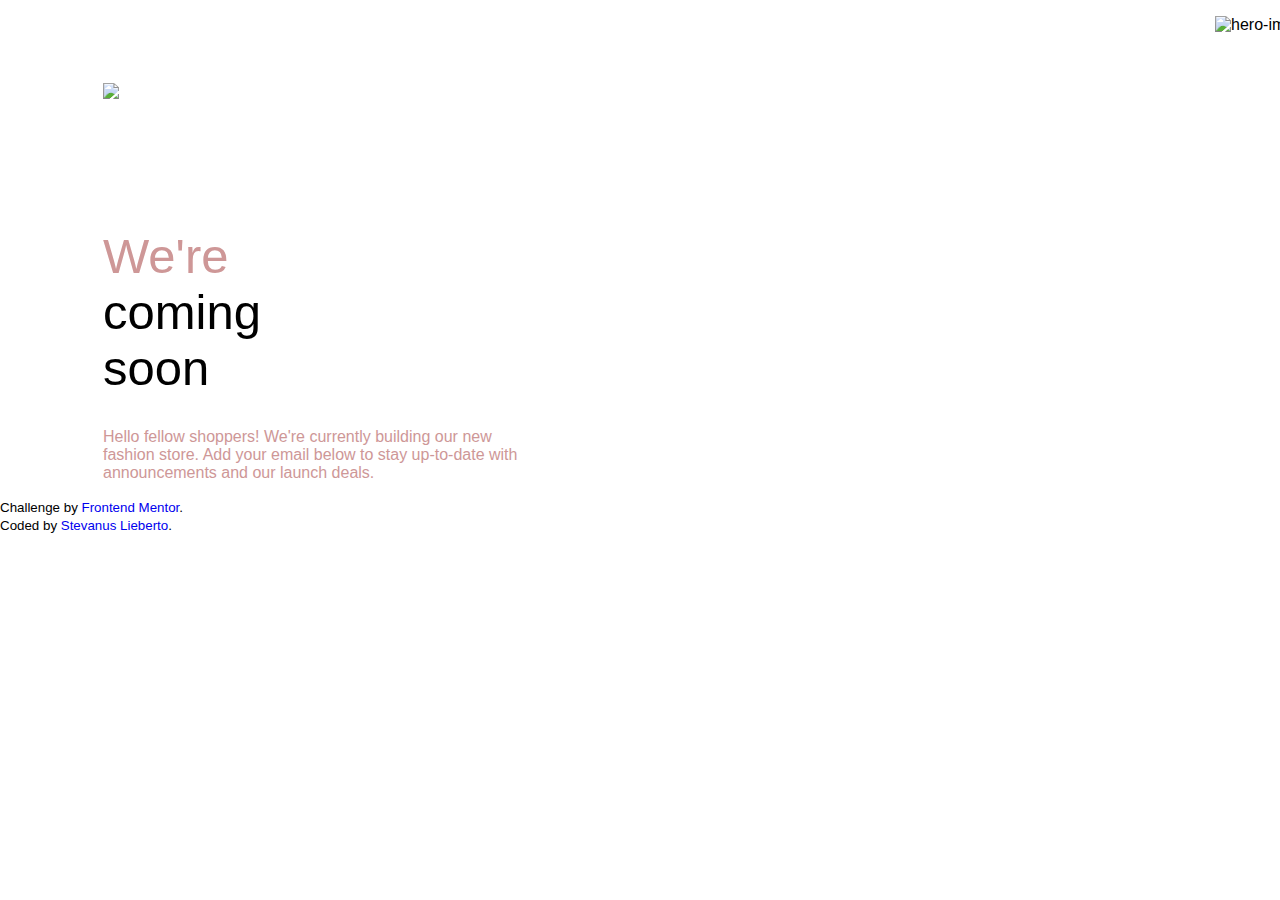
==== HTML CSS JS/fem/base-apparel/index.html @ 254df4a1 "'adding-fem-challenge'" ====
<!DOCTYPE html>
<html lang="en">
<head>
    <meta charset="UTF-8">
    <meta http-equiv="X-UA-Compatible" content="IE=edge">
    <meta name="viewport" content="width=device-width, initial-scale=1.0">
    <link rel="stylesheet" href="style.css">
    <title>FEM Base Apparel</title>
</head>
<body>
    <header id="header">
      <!--Logo Image-->
      
      <div id="header__logo" class="header__logo">
          <img src="https://svgshare.com/i/hDT.svg" id="logo=image" class="header-logo" style="max-width:100%;height:auto;position:absolute;">
      </div>
      <div id="header__hero" class="header__hero">
        <picture>
          <source media="(max-width:375px)" class="hero-mobile" srcset="https://i.postimg.cc/PxGHZ27c/hero-mobile.jpg">
          <source media="(max-width:1440px)" class="hero-desktop" srcset="https://i.postimg.cc/0QpsC7RN/hero-desktop.jpg">
          <img src="https://i.postimg.cc/0QpsC7RN/hero-desktop.jpg" alt="hero-image" id="hero-image" class="hero-image" style="float:right; margin-right: -32px; max-width: 100%; height:auto;">
        </picture>
      </div>
      <div id="header__word">
        <p id="first-word"><span id="big-word"><span id="desaturated-red">We're</span><br> <span id="black">coming<br> soon</span></p> <!--width: 49px-->
        <p id="hello">Hello fellow shoppers! We're currently building our new<br> fashion store. <!--width: 16px-->
          Add your email below to stay up-to-date with<br> announcements and our launch deals.</p>
      </div>
    </header>
    <footer>
      <p class="attribution"><small>
        Challenge by <a href="https://www.frontendmentor.io?ref=challenge" target="_blank">Frontend Mentor</a>.<br>
        Coded by <a href="https://github.com/Stv77">Stevanus Lieberto</a>.</small>
      </p>
    </footer>
</body>
</html>
---- HTML CSS JS/fem/base-apparel/style.css ----
@import url('href="https://fonts.googleapis.com/css2?family=Josefin+Sans:wght@300;400;600&display=swap');

:root{
  --desaturated-red: hsl(0, 36%, 70%);
  --soft-red: hsl(0, 93%, 68%);
  --dark-red: hsl(0, 6%, 24%);
  --linear-first: linear-gradient(135deg, hsl(0, 0%, 100%), hsl(0, 100%, 98%));
  --linear-second: linear-gradient(135deg, hsl(0, 80%, 86%), hsl(0, 74%, 74%));
}

* {
  font-family: 'Josefin Sans', sans-serif;
  text-decoration: none;
}

body {
  margin:0px
}

#header__logo > img {
  padding-top: 67px;
  padding-left: 103px;
  width: 158px;
}

#big-word > #desaturated-red {
  color: var(--desaturated-red);
  font-size: 49px;
}

#big-word > #black {
  color: black;
  font-size: 49px;
  font-weight: light;
}

#first-word{
  padding-top: 212px;
  padding-left: 103px;
  padding-bottom: 16px;
}

#hello {
  font-size: 16px;
  color: var(--desaturated-red);
  padding-left: 103px;
}

/*Mobile*/
@media (max-width: 375px) {
  #header__logo > img {
    width: 104px;
    height: 31px;
    padding-top: 31px;
    padding-left: 31px;
    padding-bottom: 33px;
    object-position: center;
  }
  .hero-image {
    padding-top: 80px;
    padding-right: 32px;
  }
}

.attribution {
  position: bottom;
}
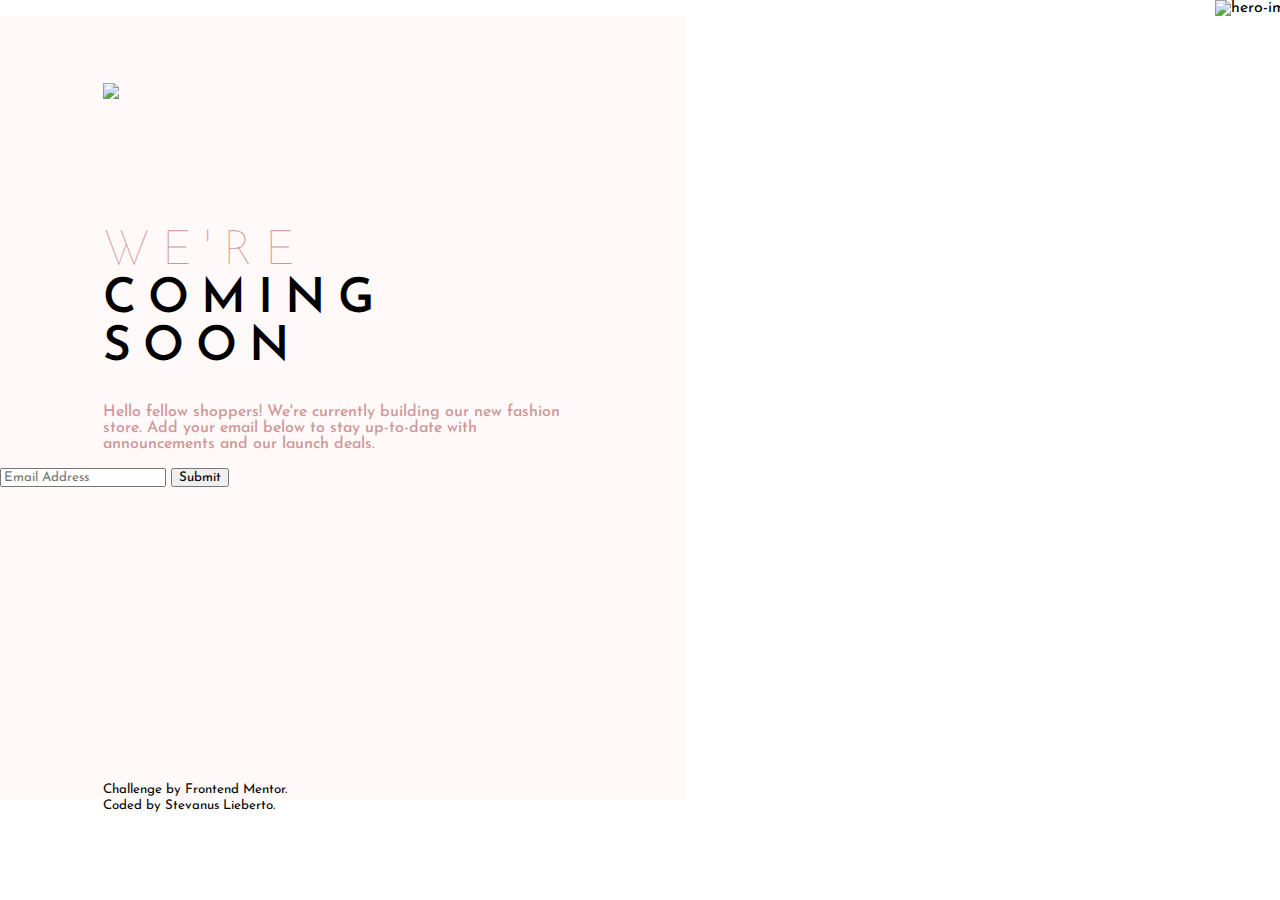
==== commit ccef9466: "'responsive-image'" ====
--- a/HTML CSS JS/fem/base-apparel/index.html
+++ b/HTML CSS JS/fem/base-apparel/index.html
@@ -8,30 +8,46 @@
     <title>FEM Base Apparel</title>
 </head>
 <body>
-    <header id="header">
-      <!--Logo Image-->
-      
-      <div id="header__logo" class="header__logo">
-          <img src="https://svgshare.com/i/hDT.svg" id="logo=image" class="header-logo" style="max-width:100%;height:auto;position:absolute;">
+  <header id="header">
+    <!--Background Desktop-->
+    <div id="bg-wrapper">
+      <div id="bg-wrapper__desktop">
       </div>
-      <div id="header__hero" class="header__hero">
-        <picture>
-          <source media="(max-width:375px)" class="hero-mobile" srcset="https://i.postimg.cc/PxGHZ27c/hero-mobile.jpg">
-          <source media="(max-width:1440px)" class="hero-desktop" srcset="https://i.postimg.cc/0QpsC7RN/hero-desktop.jpg">
-          <img src="https://i.postimg.cc/0QpsC7RN/hero-desktop.jpg" alt="hero-image" id="hero-image" class="hero-image" style="float:right; margin-right: -32px; max-width: 100%; height:auto;">
-        </picture>
-      </div>
-      <div id="header__word">
-        <p id="first-word"><span id="big-word"><span id="desaturated-red">We're</span><br> <span id="black">coming<br> soon</span></p> <!--width: 49px-->
-        <p id="hello">Hello fellow shoppers! We're currently building our new<br> fashion store. <!--width: 16px-->
-          Add your email below to stay up-to-date with<br> announcements and our launch deals.</p>
-      </div>
-    </header>
-    <footer>
-      <p class="attribution"><small>
-        Challenge by <a href="https://www.frontendmentor.io?ref=challenge" target="_blank">Frontend Mentor</a>.<br>
-        Coded by <a href="https://github.com/Stv77">Stevanus Lieberto</a>.</small>
+    </div>
+    <!--Logo Image-->
+    <div id="header__logo" class="header__logo">
+        <img src="https://svgshare.com/i/hDT.svg" id="logo=image" class="header-logo" style="max-width:100%;height:auto;position:absolute;">
+    </div>
+    <!--Hero Image-->
+    <div id="header__hero" class="header__hero">
+      <picture>
+        <source media="(max-width:400px)" class="hero-mobile" srcset="https://i.postimg.cc/PxGHZ27c/hero-mobile.jpg">
+        <source media="(max-width:1440px)" class="hero-desktop" srcset="https://i.postimg.cc/0QpsC7RN/hero-desktop.jpg">
+        <img src="https://i.postimg.cc/0QpsC7RN/hero-desktop.jpg" alt="hero-image" id="hero-image" class="hero-image">
+      </picture>
+    </div>
+    <div id="header__word">
+      <p id="first-word"><span id="big-word"><span id="desaturated-red">We're</span><br> <span id="black">coming<br>soon</span></p>
+      <p id="hello">Hello fellow shoppers! We're currently building our new fashion store.
+        Add your email below to stay up-to-date with announcements and our launch deals.</p>
+    </div>
+    <!--Email-->
+    <div id="email">
+      <div id="email__input">
+        <form>
+          <input type="email" id="input-email" class="input-email" placeholder="Email Address">
+          <input for="email" type="submit">
+        </form>
+    </div>
+  </header>
+  
+  <footer>
+    <div id="bottom">
+      <p id="bottom__attribution"><small>
+        Challenge by <span id="bottom__fem"><a href="https://www.frontendmentor.io?ref=challenge" target="_blank">Frontend Mentor</a></span>.<br>
+        <span id="on-mobile">Coded by <span id="bottom__me"><a href="https://github.com/Stv77">Stevanus Lieberto</a></span>.</small></span>
       </p>
-    </footer>
+    </div>
+  </footer>
 </body>
 </html>--- a/HTML CSS JS/fem/base-apparel/style.css
+++ b/HTML CSS JS/fem/base-apparel/style.css
@@ -1,4 +1,4 @@
-@import url('href="https://fonts.googleapis.com/css2?family=Josefin+Sans:wght@300;400;600&display=swap');
+@import url('https://fonts.googleapis.com/css2?family=Josefin+Sans:wght@300;400;600&display=swap');
 
 :root{
   --desaturated-red: hsl(0, 36%, 70%);
@@ -17,21 +17,52 @@
   margin:0px
 }
 
+@media (max-width: 1440px) {
+  #bg-wrapper__desktop {
+    background-image: url(https://svgur.com/i/hJF.svg);
+    background-color: #FFF9F9;
+    position: absolute;
+    z-index: -1;
+    width: 686px;
+    height: 783px;
+  }
+  #bottom__attribution {
+    position: relative;
+    padding-left: 103px;
+    bottom: 0;
+    margin-top: 23%;
+  }
+}
+
 #header__logo > img {
   padding-top: 67px;
   padding-left: 103px;
   width: 158px;
 }
 
+.hero-image {
+  float: right; 
+  margin-right: -32px; 
+  margin-top: -16px;
+  max-width: 100%; 
+  height:auto;
+}
+
 #big-word > #desaturated-red {
   color: var(--desaturated-red);
-  font-size: 49px;
+  font-size: 48px;
+  font-weight: 100;
+  text-transform: uppercase;
+  text-align: left;
+  letter-spacing: 12px;
 }
 
 #big-word > #black {
   color: black;
-  font-size: 49px;
-  font-weight: light;
+  font-size: 48px;
+  font-weight: 600;
+  text-transform: uppercase;
+  letter-spacing: 12px;
 }
 
 #first-word{
@@ -44,10 +75,20 @@
   font-size: 16px;
   color: var(--desaturated-red);
   padding-left: 103px;
+  padding-right: 717px;
+  font-weight: 500;
+  text-align: left;
 }
 
 /*Mobile*/
-@media (max-width: 375px) {
+@media (max-width: 400px) {
+  #bg-wrapper__desktop {
+    visibility: hidden;
+    z-index: -1;
+    width: 0;
+    height: 0;
+    background-color: #FFF9F9;
+  }
   #header__logo > img {
     width: 104px;
     height: 31px;
@@ -60,8 +101,59 @@
     padding-top: 80px;
     padding-right: 32px;
   }
+  #big-word > #desaturated-red {
+    margin-top: 66px;
+    color: var(--desaturated-red);
+    font-size: 31px;
+    font-weight: 100;
+    text-transform: uppercase;
+    letter-spacing: 12px;
+  }
+  #big-word > #black {
+    color: black;
+    font-size: 31px;
+    font-weight: 400;
+    text-transform: uppercase;
+    letter-spacing: 12px;
+    margin-left: -30px;
+  }
+
+  #first-word{
+    padding-top: 369px;
+    padding-left: 80px;
+    padding-bottom: 16px;
+  }
+  #hello {
+    font-size: 11px;
+    text-align: center;
+    color: var(--desaturated-red);
+    padding-left: 41px;
+    font-weight: 500;
+    padding-right: 98px;
+  }
+  #bottom > p {
+    font-size: 10px;
+  }
+  #bottom__attribution {
+    padding-left: 88px;
+  }
+  #on-mobile {
+    padding-left: 4px;
+  }
 }
 
-.attribution {
-  position: bottom;
+#bottom__fem > a {
+  color: black;
+}
+
+#bottom__me > a {
+  color: black;
+}
+
+#bottom__fem > a:hover {
+  color: var(--desaturated-red);
+}
+
+#bottom__me > a:hover {
+  color: var(--desaturated-red);
 }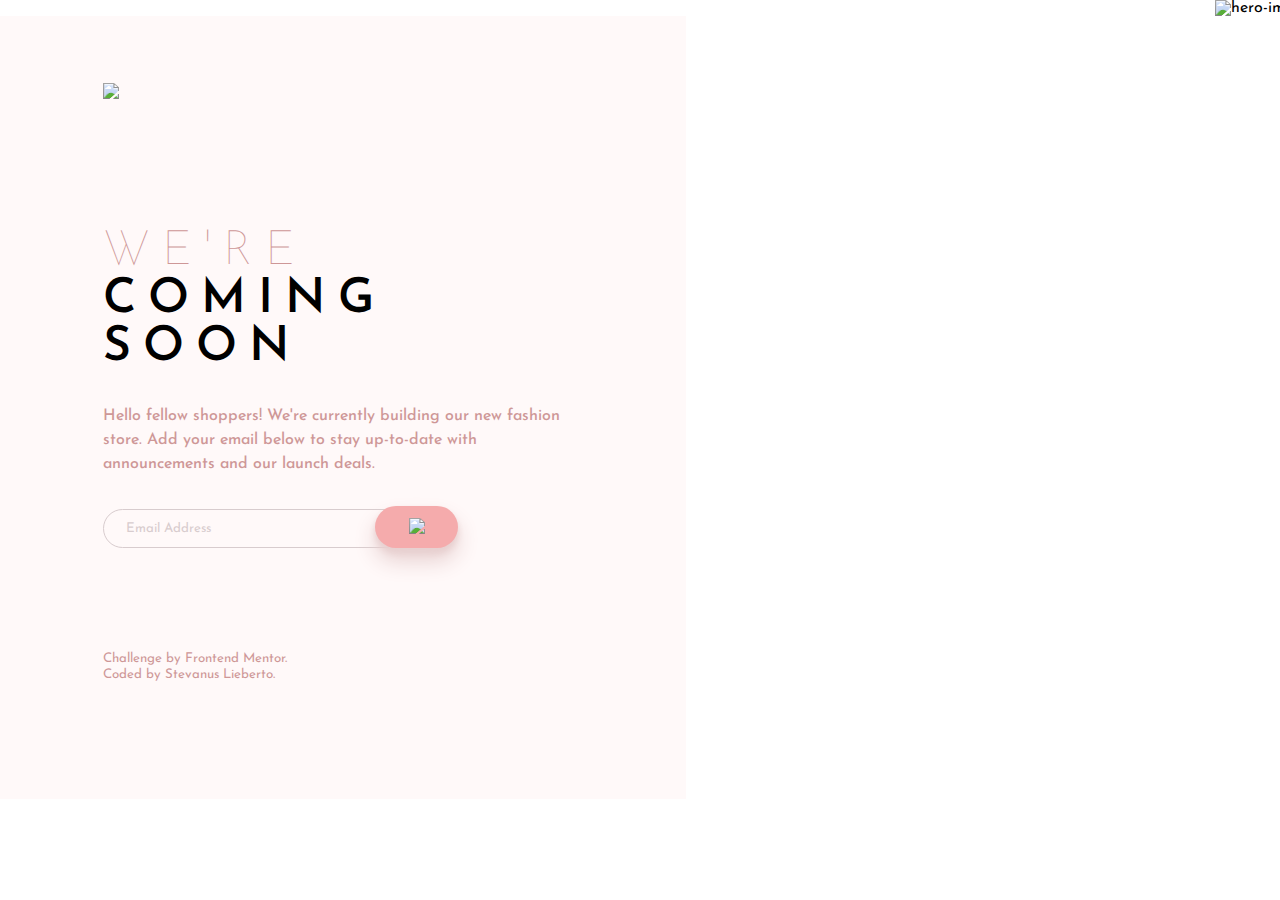
==== commit 3bbd2b4c: "'finishing-fem-challenge'" ====
--- a/HTML CSS JS/fem/base-apparel/index.html
+++ b/HTML CSS JS/fem/base-apparel/index.html
@@ -33,11 +33,19 @@
     </div>
     <!--Email-->
     <div id="email">
-      <div id="email__input">
-        <form>
-          <input type="email" id="input-email" class="input-email" placeholder="Email Address">
-          <input for="email" type="submit">
-        </form>
+      <form method="POST" id="validator">
+        <label>
+          <!--Email-->
+          <input type="email" id="email-input" placeholder="Email Address" pattern="[a-ZA-Z0-9_.+-]+@[a-z0-9.-]+\.[a-zA-Z0-9-.]" required>
+            <image src="https://svgshare.com/i/hDM.svg" id="error-icon">
+          </input>
+          <!--Submit-->
+          <button type="submit" id="btn-submit">
+            <img src="https://svgshare.com/i/hDg.svg">
+          </button>
+        </label>
+        <p id="error-message"></p>
+      </form>
     </div>
   </header>
   
@@ -49,5 +57,6 @@
       </p>
     </div>
   </footer>
+  <script src="script.js"></script>
 </body>
 </html>--- a/HTML CSS JS/fem/base-apparel/style.css
+++ b/HTML CSS JS/fem/base-apparel/style.css
@@ -4,8 +4,9 @@
   --desaturated-red: hsl(0, 36%, 70%);
   --soft-red: hsl(0, 93%, 68%);
   --dark-red: hsl(0, 6%, 24%);
-  --linear-first: linear-gradient(135deg, hsl(0, 0%, 100%), hsl(0, 100%, 98%));
-  --linear-second: linear-gradient(135deg, hsl(0, 80%, 86%), hsl(0, 74%, 74%));
+  --email: #D8CCCE;
+  --hover-shadow: 0 8px 9px 0 hsl(0deg 36% 82%), 0 6px 22px 0 hsl(0deg 36% 83%);
+  --normal-shadow: 0 13px 22px 0 hsl(0deg 32% 86%), 0 5px 6px 0 hsl(0deg 36% 86%);
 }
 
 * {
@@ -15,6 +16,24 @@
 
 body {
   margin:0px
+}
+
+::placeholder { /* Chrome, Firefox, Opera, Safari 10.1+ */
+  color: var(--email);
+  opacity: 1; /*Firefox*/
+}
+
+:-ms-input-placeholder { /* Internet Explorer 10-11 */
+  color: var(--email);
+}
+
+::-ms-input-placeholder { /* Microsoft Edge */
+  color: var(--email);
+}
+
+button[type=submit]:hover {
+  background-color: #FAD6D6;
+  box-shadow: var(--hover-shadow);
 }
 
 @media (max-width: 1440px) {
@@ -30,7 +49,40 @@
     position: relative;
     padding-left: 103px;
     bottom: 0;
-    margin-top: 23%;
+    margin-top: 8%;
+  }
+  input[type=email] {
+    text-indent: 20px;
+    margin-top: 17px;
+    background-color: inherit;
+    height: 39px;
+    width: 315px;
+    border: 1px solid var(--email);
+    border-top-left-radius: 21px;
+    border-top-right-radius: 21px;
+    border-bottom-left-radius: 21px;
+    border-bottom-right-radius: 21px;
+    margin-left: 103px;
+    box-sizing: border-box;
+    -webkit-transition: 0.1s;
+    transition: 0.1s;
+    outline: none;
+  }
+  input[type=email]:focus {
+    border: 2px solid var(--desaturated-red);
+  }
+  button[type=submit] {
+    width: 83px;
+    height:42px;
+    background-color: #F5ABAC;
+    margin-left: -69px;
+    border: none;
+    border-top-left-radius: 30px;
+    border-top-right-radius: 30px;
+    border-bottom-left-radius: 30px;
+    border-bottom-right-radius: 30px;
+    vertical-align: bottom;
+    box-shadow: var(--normal-shadow);
   }
 }
 
@@ -53,7 +105,7 @@
   font-size: 48px;
   font-weight: 100;
   text-transform: uppercase;
-  text-align: left;
+  text-alignment: left;
   letter-spacing: 12px;
 }
 
@@ -75,9 +127,9 @@
   font-size: 16px;
   color: var(--desaturated-red);
   padding-left: 103px;
-  padding-right: 717px;
+  padding-right: 713px;
   font-weight: 500;
-  text-align: left;
+  line-height: 1.5;
 }
 
 /*Mobile*/
@@ -119,17 +171,17 @@
   }
 
   #first-word{
-    padding-top: 369px;
-    padding-left: 80px;
+    padding-top: 334px;
+    padding-left: 92px;
     padding-bottom: 16px;
   }
   #hello {
     font-size: 11px;
     text-align: center;
     color: var(--desaturated-red);
-    padding-left: 41px;
+    padding-left: 39px;
     font-weight: 500;
-    padding-right: 98px;
+    padding-right: 55px;
   }
   #bottom > p {
     font-size: 10px;
@@ -140,20 +192,58 @@
   #on-mobile {
     padding-left: 4px;
   }
-}
+  input[type=email] {
+    text-indent: 20px;
+    margin-top: 17px;
+    background-color: inherit;
+    height: 34px;
+    width: 276px;
+    border: 1px solid var(--email);
+    border-top-left-radius: 21px;
+    border-top-right-radius: 21px;
+    border-bottom-left-radius: 21px;
+    border-bottom-right-radius: 21px;
+    margin-left: 33px;
+    box-sizing: border-box;
+    -webkit-transition: 0.1s;
+    transition: 0.1s;
+    outline: none;
+  }
+  input[type=email]:focus {
+    border: 2px solid var(--desaturated-red);
+  }
+  button[type=submit] {
+    width: 72px;
+    height: 38px;
+    background-color: #F5ABAC;
+    margin-left: -69px;
+    border: none;
+    border-top-left-radius: 30px;
+    border-top-right-radius: 30px;
+    border-bottom-left-radius: 30px;
+    border-bottom-right-radius: 30px;
+    vertical-align: bottom;
+    box-shadow: var(--normal-shadow);
+  }
+}
+
+#bottom__attribution > small {
+  color: var(--desaturated-red);
+}
+
 
 #bottom__fem > a {
+  color: var(--desaturated-red);
+}
+
+#bottom__me > a {
+  color: var(--desaturated-red);
+}
+
+#bottom__fem > a:hover {
   color: black;
 }
 
-#bottom__me > a {
+#bottom__me > a:hover {
   color: black;
-}
-
-#bottom__fem > a:hover {
-  color: var(--desaturated-red);
-}
-
-#bottom__me > a:hover {
-  color: var(--desaturated-red);
 }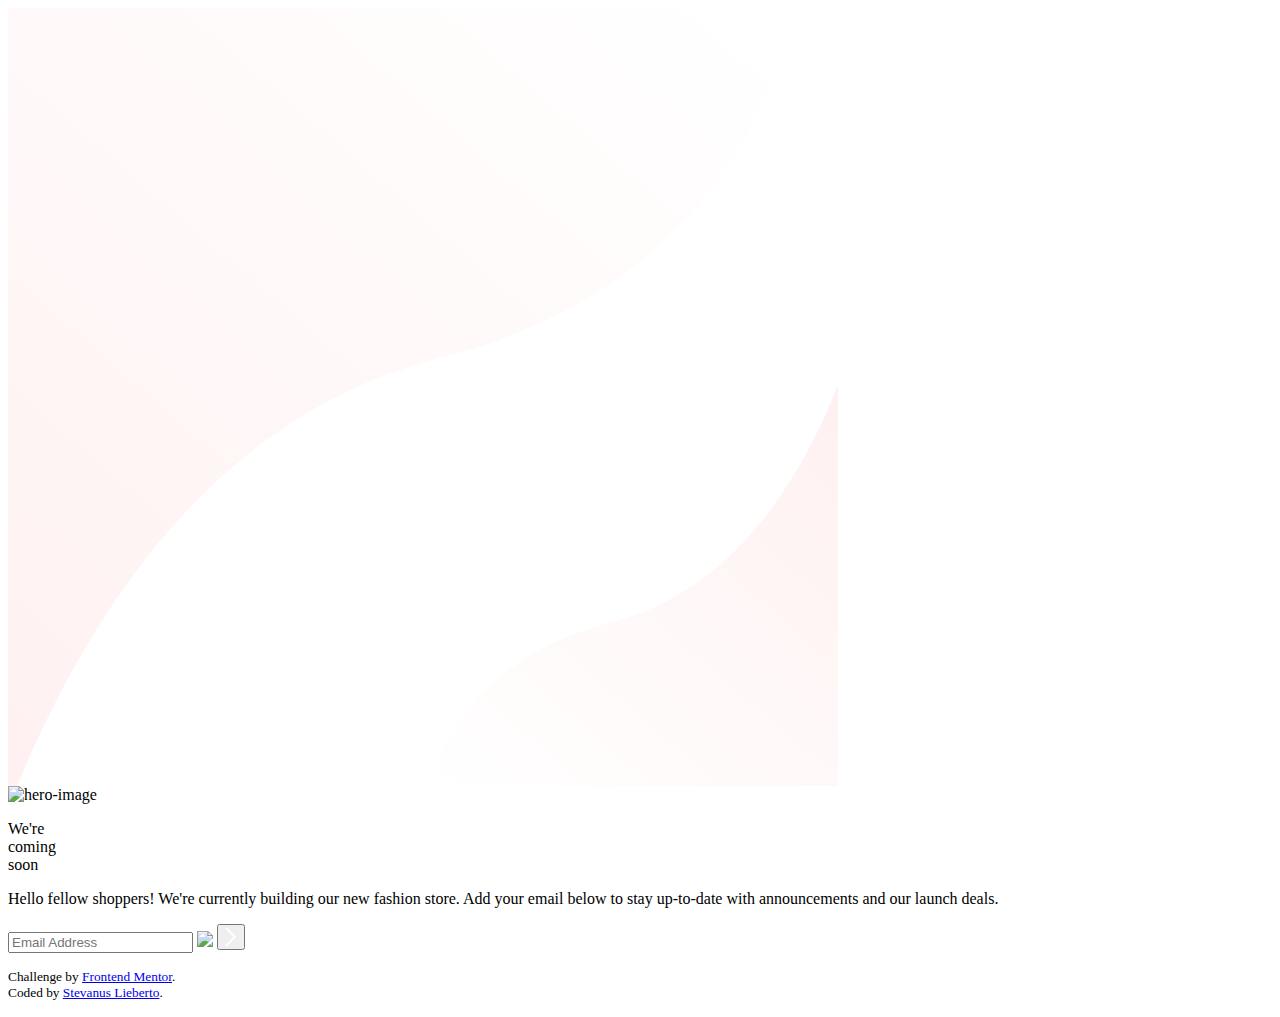
==== commit 0b70b1ac: "Update index.html" ====
--- a/HTML CSS JS/fem/base-apparel/index.html
+++ b/HTML CSS JS/fem/base-apparel/index.html
@@ -1,22 +1,29 @@
-<!DOCTYPE html>
-<html lang="en">
+<!-- Stevanus Lieberto -->
+
 <head>
-    <meta charset="UTF-8">
-    <meta http-equiv="X-UA-Compatible" content="IE=edge">
-    <meta name="viewport" content="width=device-width, initial-scale=1.0">
-    <link rel="stylesheet" href="style.css">
-    <title>FEM Base Apparel</title>
+  <meta name="viewport" content="width=device-width, initial-scale=1.0">
+  <title>FEM Base Apparel Coming Soon Page</title>
+  <style></style>
 </head>
 <body>
   <header id="header">
     <!--Background Desktop-->
     <div id="bg-wrapper">
       <div id="bg-wrapper__desktop">
+        <svg xmlns="http://www.w3.org/2000/svg" width="830" height="778">
+          <defs>
+            <linearGradient id="a" x1="95.861%" x2="10.913%" y1="2.476%" y2="101.718%"><stop offset="0%" stop-color="#FFF1F1"/><stop offset="100%" stop-color="#FFF"/>
+            </linearGradient>
+            <linearGradient id="b" x1="95.937%" x2="10.848%" y1="2.476%" y2="101.718%"><stop offset="0%" stop-color="#FFF1F1"/><stop offset="100%" stop-color="#FFF"/>
+            </linearGradient></defs>
+          <g fill="none" fill-rule="evenodd">
+            <path fill="url(#a)" d="M0 800c48.557-184.991 167.048-301.57 355.473-349.737C543.898 402.096 688.074 252.008 788 0v800H0z" transform="rotate(180 394 400)"/>
+            <path fill="url(#b)" d="M413 800c25.696-97.814 88.4-159.455 188.112-184.924C700.824 589.608 777.12 510.25 830 377v423H413z"/></g>           </svg>
       </div>
     </div>
     <!--Logo Image-->
-    <div id="header__logo" class="header__logo">
-        <img src="https://svgshare.com/i/hDT.svg" id="logo=image" class="header-logo" style="max-width:100%;height:auto;position:absolute;">
+    <div id="header__logo" class="header__logo" id="logo=image" style="max-width:100%;height:auto;position:absolute;">
+      <img src="https://gist.githubusercontent.com/Stv77/6cc13e265e0de8df187435f5887f09f4/raw/c0bbc5f7b9aba429c2552df6feea5de044feb2df/logo.svg">
     </div>
     <!--Hero Image-->
     <div id="header__hero" class="header__hero">
@@ -41,7 +48,9 @@
           </input>
           <!--Submit-->
           <button type="submit" id="btn-submit">
-            <img src="https://svgshare.com/i/hDg.svg">
+            <svg xmlns="http://www.w3.org/2000/svg" width="12" height="20">
+              <path fill="none" stroke="#FFF" stroke-width="2" d="M1 1l8.836 8.836L1 18.671"/>
+            </svg>
           </button>
         </label>
         <p id="error-message"></p>
@@ -57,6 +66,4 @@
       </p>
     </div>
   </footer>
-  <script src="script.js"></script>
 </body>
-</html>